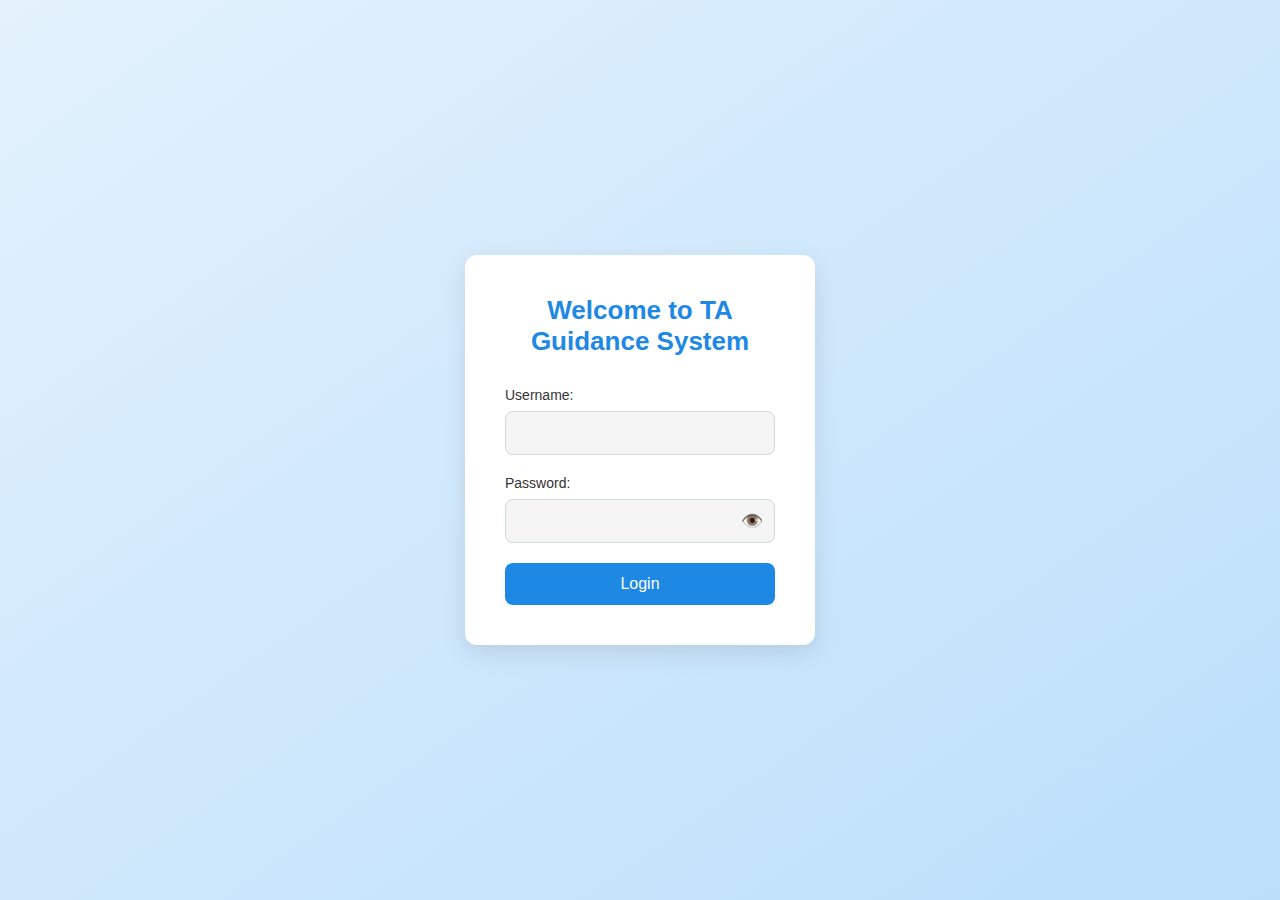
==== index.html @ 62a76bf7 "login" ====
<!DOCTYPE html>
<!-- saved from url=(0045)http://localhost/naga/naggggga/root/index.php -->
<html><head><meta http-equiv="Content-Type" content="text/html; charset=UTF-8">
    <title>Login</title>
    <link rel="stylesheet" href="./index_files/login.css">
</head>
<body>
    <div class="login-container">
        <div class="login-box">
            <h1>Welcome to TA Guidance System</h1>
            <form action="http://localhost/naga/naggggga/root/login.php" method="POST">
                <div class="form-group">
                    <label for="username">Username:</label>
                    <div class="input-wrapper">
                        <input type="text" id="username" name="username" required="">
                    </div>
                </div>
                <div class="form-group">
                    <label for="password">Password:</label>
                    <div class="input-wrapper">
                        <input type="password" id="password" name="password" required="">
                        <span class="toggle-password" onclick="togglePassword()">👁️</span>
                    </div>
                </div>
                <button type="submit">Login</button>
            </form>
        </div>
    </div>
    <script>
        function togglePassword() {
            const passwordField = document.getElementById('password');
            const passwordToggle = document.querySelector('.toggle-password');
            if (passwordField.type === 'password') {
                passwordField.type = 'text';
                passwordToggle.textContent = '🙈';
            } else {
                passwordField.type = 'password';
                passwordToggle.textContent = '👁️';
            }
        }
    </script>


</body></html>
---- index_files/login.css ----
/* Reset default styling */
* {
    margin: 0;
    padding: 0;
    box-sizing: border-box;
    font-family: 'Arial', sans-serif;
}

body {
    background: linear-gradient(to bottom right, #e3f2fd, #bbdefb);
    height: 100vh;
    display: flex;
    justify-content: center;
    align-items: center;
}

/* Login container styling */
.login-container {
    background-color: #ffffff;
    padding: 40px;
    border-radius: 12px;
    box-shadow: 0 8px 24px rgba(0, 0, 0, 0.1);
    width: 350px;
    text-align: center;
}

/* Heading styling */
.login-container h1 {
    font-size: 26px;
    color: #1e88e5;
    margin-bottom: 30px;
}

/* Form styling */
form {
    width: 100%;
}

.form-group {
    margin-bottom: 20px;
    text-align: left;
}

.form-group label {
    font-size: 14px;
    color: #333333;
    margin-bottom: 8px;
    display: block;
}

/* Input field styling */
.input-wrapper {
    position: relative;
}

.input-wrapper input {
    width: 100%;
    padding: 12px 16px;
    border: 1px solid #cfd8dc;
    border-radius: 8px;
    background-color: #f5f5f5;
    font-size: 16px;
    transition: border-color 0.3s ease, background-color 0.3s ease;
}

.input-wrapper input:focus {
    border-color: #64b5f6;
    background-color: #ffffff;
    outline: none;
}

/* Toggle password icon styling */
.toggle-password {
    position: absolute;
    top: 50%;
    right: 12px;
    transform: translateY(-50%);
    font-size: 18px;
    cursor: pointer;
    color: #757575;
    transition: color 0.3s ease;
}

.toggle-password:hover {
    color: #1e88e5;
}

/* Button styling */
button {
    width: 100%;
    padding: 12px;
    background-color: #1e88e5;
    color: #ffffff;
    border: none;
    border-radius: 8px;
    font-size: 16px;
    cursor: pointer;
    transition: background-color 0.3s ease;
}

button:hover {
    background-color: #1565c0;
}

/* Responsive styling */
@media (max-width: 480px) {
    .login-container {
        width: 90%;
        padding: 30px;
    }
}
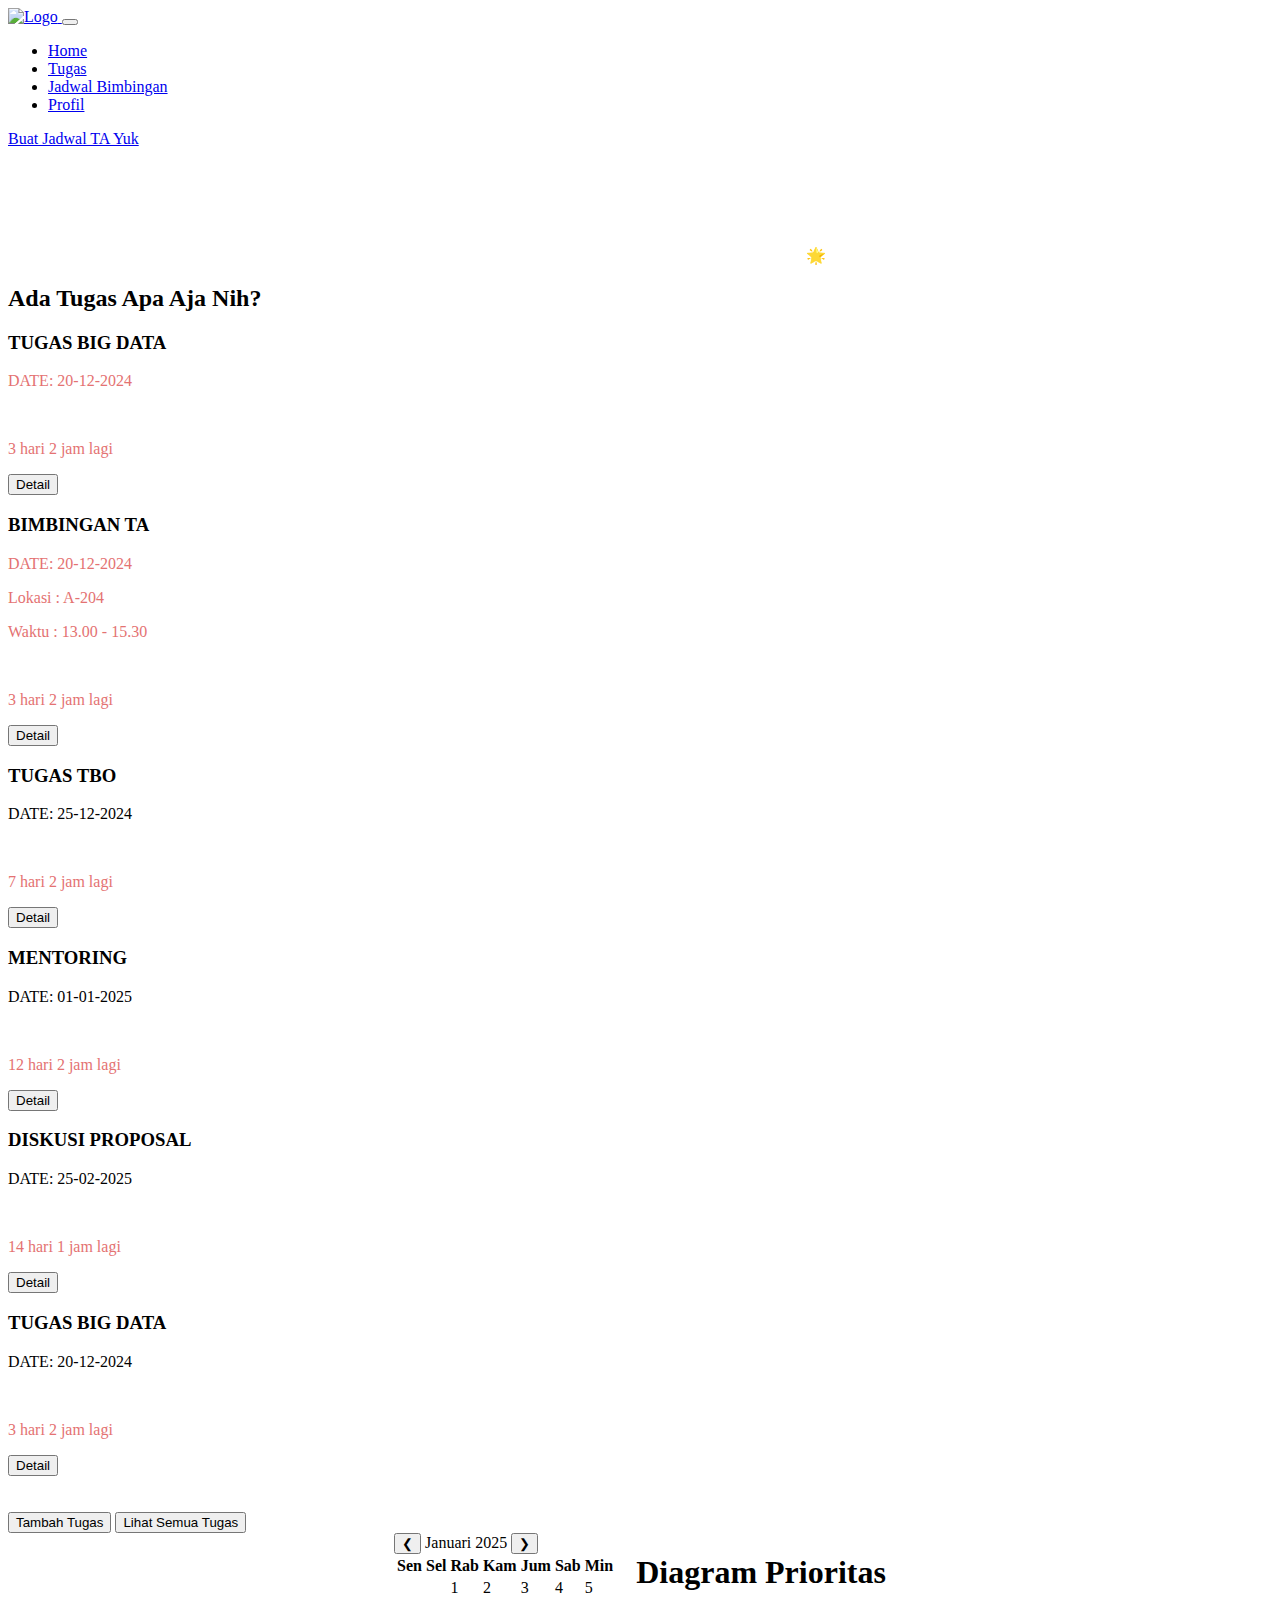
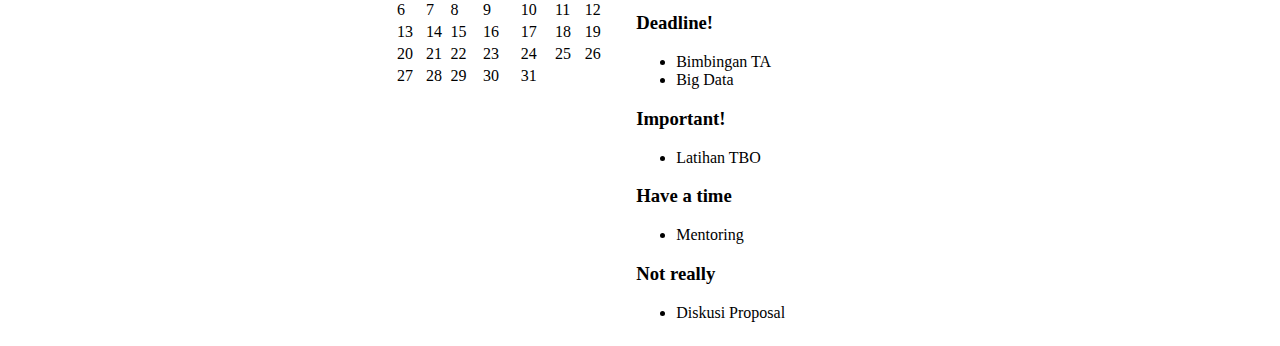
==== commit 7dc5bb45: "Add files via upload" ====
--- a/index.html
+++ b/index.html
@@ -1,44 +1,258 @@
 <!DOCTYPE html>
-<!-- saved from url=(0045)http://localhost/naga/naggggga/root/index.php -->
-<html><head><meta http-equiv="Content-Type" content="text/html; charset=UTF-8">
-    <title>Login</title>
-    <link rel="stylesheet" href="./index_files/login.css">
+<!-- saved from url=(0048)http://localhost/naga/naggggga/root/tampilan.php -->
+<html class="no-js" lang="zxx"><head><meta http-equiv="Content-Type" content="text/html; charset=UTF-8">
+    
+    <meta http-equiv="x-ua-compatible" content="ie=edge">
+    <title>Dashboard</title>
+    <meta name="description" content="">
+    <meta name="viewport" content="width=device-width, initial-scale=1">
+    <link rel="shortcut icon" type="image/x-icon" href="http://localhost/naga/naggggga/root/assets/images/favicon.svg">
+
+    <!-- ========================= CSS here ========================= -->
+    <link rel="stylesheet" href="./index_files/bootstrap.min.css">
+    <link rel="stylesheet" href="./index_files/LineIcons.2.0.css">
+    <link rel="stylesheet" href="./index_files/animate.css">
+    <link rel="stylesheet" href="./index_files/tiny-slider.css">
+    <link rel="stylesheet" href="./index_files/glightbox.min.css">
+    <link rel="stylesheet" href="./index_files/main.css">
+    <link rel="stylesheet" href="./index_files/tambahan.css">
+
+
 </head>
+
 <body>
-    <div class="login-container">
-        <div class="login-box">
-            <h1>Welcome to TA Guidance System</h1>
-            <form action="http://localhost/naga/naggggga/root/login.php" method="POST">
-                <div class="form-group">
-                    <label for="username">Username:</label>
-                    <div class="input-wrapper">
-                        <input type="text" id="username" name="username" required="">
-                    </div>
-                </div>
-                <div class="form-group">
-                    <label for="password">Password:</label>
-                    <div class="input-wrapper">
-                        <input type="password" id="password" name="password" required="">
-                        <span class="toggle-password" onclick="togglePassword()">👁️</span>
-                    </div>
-                </div>
-                <button type="submit">Login</button>
-            </form>
+
+    <!-- Preloader -->
+    <div class="preloader" style="opacity: 0; display: none;">
+        <div class="preloader-inner">
+            <div class="preloader-icon">
+                <span></span>
+                <span></span>
+            </div>
         </div>
     </div>
-    <script>
-        function togglePassword() {
-            const passwordField = document.getElementById('password');
-            const passwordToggle = document.querySelector('.toggle-password');
-            if (passwordField.type === 'password') {
-                passwordField.type = 'text';
-                passwordToggle.textContent = '🙈';
-            } else {
-                passwordField.type = 'password';
-                passwordToggle.textContent = '👁️';
-            }
-        }
+    <!-- /End Preloader -->
+
+    <!-- Start Header Area -->
+    <header class="header navbar-area">
+        <div class="container">
+            <div class="row align-items-center">
+                <div class="col-lg-12">
+                    <div class="nav-inner">
+                        <!-- Start Navbar -->
+                        <nav class="navbar navbar-expand-lg">
+                            <a class="navbar-brand" href="http://localhost/naga/naggggga/root/tampilan.php">
+                                <img src="./index_files/logo.png" alt="Logo">
+                            </a>
+                            <button class="navbar-toggler mobile-menu-btn" type="button" data-bs-toggle="collapse" data-bs-target="#navbarSupportedContent" aria-controls="navbarSupportedContent" aria-expanded="false" aria-label="Toggle navigation">
+                                <span class="toggler-icon"></span>
+                                <span class="toggler-icon"></span>
+                                <span class="toggler-icon"></span>
+                            </button>
+                            <div class="collapse navbar-collapse sub-menu-bar" id="navbarSupportedContent">
+                                <ul id="nav" class="navbar-nav ms-auto">
+                                    <li class="nav-item">
+                                        <a href="http://localhost/naga/naggggga/root/tampilan.php#home" class="page-scroll active" aria-label="Toggle navigation">Home</a>
+                                    </li>
+                                    <li class="nav-item">
+                                        <a href="http://localhost/naga/naggggga/root/tampilan.php#features" class="page-scroll" aria-label="Toggle navigation">Tugas</a>
+                                    </li>
+                                    <li class="nav-item">
+                                        <a href="http://localhost/naga/naggggga/root/jadwal_bimbingan.php" aria-label="Toggle navigation">Jadwal Bimbingan</a>
+                                    </li>
+                                    <li class="nav-item">
+                                        <a href="http://localhost/naga/naggggga/root/profil.php">Profil</a>
+                                    </li>
+                                </ul>
+                            </div> <!-- navbar collapse -->
+                            <div class="button add-list-button">
+                                <a href="http://localhost/naga/naggggga/root/form_pengajuanTA.php" class="btn">Buat Jadwal TA Yuk</a>
+                            </div>
+                        </nav>
+                        <!-- End Navbar -->
+                    </div>
+                </div>
+            </div> <!-- row -->
+        </div> <!-- container -->
+    </header>
+    <!-- End Header Area -->
+
+    <!-- Start Hero Area -->
+    <section id="home" class="hero-area">
+        <div class="container">
+                        <h1 data-wow-delay=".4s" style="text-align: left;  color: white;">Hai, Nufi</h1>
+                        <p data-wow-delay=".6s" style="text-align: left;  color: white;">Semangat Nufi! Ketika tugas menumpuk dan waktu terasaa singkat ingatlah Fokus pada satu tugas dalam satu waktu. 
+                            Jangan khawatirkan sempurna, tapi kerjakan sebisamu. Tiga hari adalah waktu yang cukup jika kamu melangkah dengan tekad.
+                            Ingat, perjuangan hari ini adalah pintu menuju keberhasilan di masa depan. 🌟</p>
+        </div>
+    </section>
+    <!-- End Hero Area -->
+
+    <!-- Start Features Area -->
+    <section id="features" class="features section">
+        <div class="container">
+            <div class="row">
+                <div class="col-12">
+                    <div class="section-title">
+                        <h2 class="wow fadeInUp animated" data-wow-delay=".4s" style="visibility: visible; animation-delay: 0.4s;">Ada Tugas Apa Aja Nih?
+                    </h2></div>
+                </div>
+            </div>
+            <div class="row">
+                <div class="col-lg-4 col-md-6 col-12">
+                    <!-- Start Single Feature -->
+                    <div class="single-feature wow fadeInUp animated" data-wow-delay=".2s" style="visibility: visible; animation-delay: 0.2s;">
+
+                        <h3>TUGAS BIG DATA</h3>
+                        <p style="color: rgb(228, 114, 114);">DATE: 20-12-2024</p>
+                        <br>
+                        <p style="color: rgb(228, 114, 114);">3 hari 2 jam lagi</p>
+                        <button onclick="window.location.href=&#39;detail.php?task=bigdata&#39;;">Detail</button>
+                    </div>
+                    <!-- End Single Feature -->
+                </div>
+                <div class="col-lg-4 col-md-6 col-12">
+                    <!-- Start Single Feature -->
+                    <div class="single-feature wow fadeInUp animated" data-wow-delay=".4s" style="visibility: visible; animation-delay: 0.4s;">
+                        <h3>BIMBINGAN TA</h3>
+                        <p style="color: rgb(228, 114, 114);">DATE: 20-12-2024</p>
+                        <p style="color: rgb(228, 114, 114);">Lokasi : A-204</p>
+                        <p style="color: rgb(228, 114, 114);">Waktu : 13.00 - 15.30</p>
+                        <br>
+                        <p style="color: rgb(228, 114, 114);">3 hari 2 jam lagi</p>
+                        <button onclick="window.location.href=&#39;detail.php?task=bimbinganta&#39;;">Detail</button>
+                    </div>
+                    <!-- End Single Feature -->
+                </div>
+                <div class="col-lg-4 col-md-6 col-12">
+                    <!-- Start Single Feature -->
+                    <div class="single-feature wow fadeInUp animated" data-wow-delay=".6s" style="visibility: visible; animation-delay: 0.6s;">
+                        <h3>TUGAS TBO</h3>
+                        <p style="color: rgb(0, 0, 0);">DATE: 25-12-2024</p><br>
+                        <p style="color: rgb(228, 114, 114);">7 hari 2 jam lagi</p>
+                        <button onclick="window.location.href=&#39;detail.php?task=tbo&#39;;">Detail</button>
+                    </div>
+                    <!-- End Single Feature -->
+                </div>
+                <div class="col-lg-4 col-md-6 col-12">
+                    <!-- Start Single Feature -->
+                    <div class="single-feature wow fadeInUp animated" data-wow-delay=".2s" style="visibility: visible; animation-delay: 0.2s;">
+                        <h3>MENTORING</h3>
+                        <p style="color: rgb(0, 0, 0);">DATE: 01-01-2025</p><br>
+                        <p style="color: rgb(228, 114, 114);">12 hari 2 jam lagi</p>
+                        <button onclick="window.location.href=&#39;detail.php?task=mentoring&#39;;">Detail</button>
+                    </div>
+                    <!-- End Single Feature -->
+                </div>
+                <div class="col-lg-4 col-md-6 col-12">
+                    <!-- Start Single Feature -->
+                    <div class="single-feature wow fadeInUp animated" data-wow-delay=".4s" style="visibility: visible; animation-delay: 0.4s;">
+                        <h3>DISKUSI PROPOSAL</h3>
+                        <p style="color: rgb(0, 0, 0);">DATE: 25-02-2025</p><br>
+                        <p style="color: rgb(228, 114, 114);">14 hari 1 jam lagi</p>
+                        <button onclick="window.location.href=&#39;detail.php?task=diskusiprop&#39;;">Detail</button>
+                    </div>
+                    <!-- End Single Feature -->
+                </div>
+                <div class="col-lg-4 col-md-6 col-12">
+                    <!-- Start Single Feature -->
+                    <div class="single-feature wow fadeInUp animated" data-wow-delay=".6s" style="visibility: visible; animation-delay: 0.6s;">
+                        <h3>TUGAS BIG DATA</h3>
+                        <p style="color: rgb(2, 2, 2);">DATE: 20-12-2024</p><br>
+                        <p style="color: rgb(228, 114, 114);">3 hari 2 jam lagi</p>
+                        <button onclick="window.location.href=&#39;detail.php?task=bigdata&#39;;">Detail</button>
+                    </div>
+                    <!-- End Single Feature -->
+                </div>
+            </div>
+        </div>
+        <br><br>
+        <div class="button_container">
+            <button class="tombol_button" onclick="window.location.href=&#39;tambah_tugas.php&#39;;">Tambah Tugas</button>
+            <button class="tombol_button" onclick="window.location.href=&#39;tugas.php&#39;;">Lihat Semua Tugas</button>
+            
+        </div>
+    </section>
+
+    <!-- End Features Area -->
+
+    <!-- Start Achievement Area -->
+    <section class="our-achievement section" style=" display: flex; flex-wrap: wrap; gap: 20px; justify-content: center;">
+        <div class="container">
+                    <div class="calendar-container">
+                        <div class="calendar-header">
+                            <button class="prev" onclick="changeMonth(-1)">❮</button>
+                            <span id="month-year">Januari 2025</span>
+                            <button class="next" onclick="changeMonth(1)">❯</button>
+                        </div>
+                        <table id="calendar" class="calendar">
+                            <thead>
+                                <tr>
+                                    <th>Sen</th>
+                                    <th>Sel</th>
+                                    <th>Rab</th>
+                                    <th>Kam</th>
+                                    <th>Jum</th>
+                                    <th>Sab</th>
+                                    <th>Min</th>
+                                </tr>
+                            </thead>
+                            <tbody id="calendar-body"><tr><td class="empty"></td><td class="empty"></td><td>1</td><td>2</td><td>3</td><td>4</td><td>5</td></tr><tr><td>6</td><td>7</td><td>8</td><td>9</td><td>10</td><td>11</td><td>12</td></tr><tr><td>13</td><td>14</td><td>15</td><td>16</td><td>17</td><td>18</td><td>19</td></tr><tr><td>20</td><td>21</td><td>22</td><td>23</td><td>24</td><td>25</td><td>26</td></tr><tr><td>27</td><td>28</td><td>29</td><td>30</td><td>31</td><td class="empty"></td><td class="empty"></td></tr></tbody>
+                        </table>
+                    </div>
+                    <script src="./index_files/script.js.download"></script>
+        </div>
+
+<div class="kuadran">
+        <h1>Diagram Prioritas</h1>
+    <div class="grid">
+        <div class="quadrant1" id="priority">
+            <h3>Deadline!</h3>
+            <ul class="tasks"><li>Bimbingan TA</li><li>Big Data</li></ul>
+        </div>
+        <div class="quadrant2" id="important">
+            <h3>Important!</h3>
+            <ul class="tasks"><li>Latihan TBO</li></ul>
+        </div>
+        <div class="quadrant3" id="not-urgent">
+            <h3>Have a time</h3>
+            <ul class="tasks"><li>Mentoring</li></ul>
+        </div>
+        <div class="quadrant4" id="not-important">
+            <h3>Not really</h3>
+            <ul class="tasks"><li>Diskusi Proposal</li></ul>
+        </div>
+    </div>
+
+    </div>
+
+    <script src="./index_files/calender.js.download"></script>
+    </section>
+    <!-- End Achievement Area -->
+
+ 
+
+    <!-- ========================= scroll-top ========================= -->
+
+    <!-- ========================= JS here ========================= -->
+    <script src="./index_files/bootstrap.min.js.download"></script>
+    <script src="./index_files/wow.min.js.download"></script>
+    <script src="./index_files/tiny-slider.js.download"></script>
+    <script src="./index_files/glightbox.min.js.download"></script>
+    <script src="./index_files/count-up.min.js.download"></script>
+    <script src="./index_files/main.js.download"></script>
+    <script type="text/javascript">
+
+        //====== counter up 
+        var cu = new counterUp({
+            start: 0,
+            duration: 2000,
+            intvalues: true,
+            interval: 100,
+            append: " ",
+        });
+        cu.start();
     </script>
 
 
-</body></html>+    </body></html>